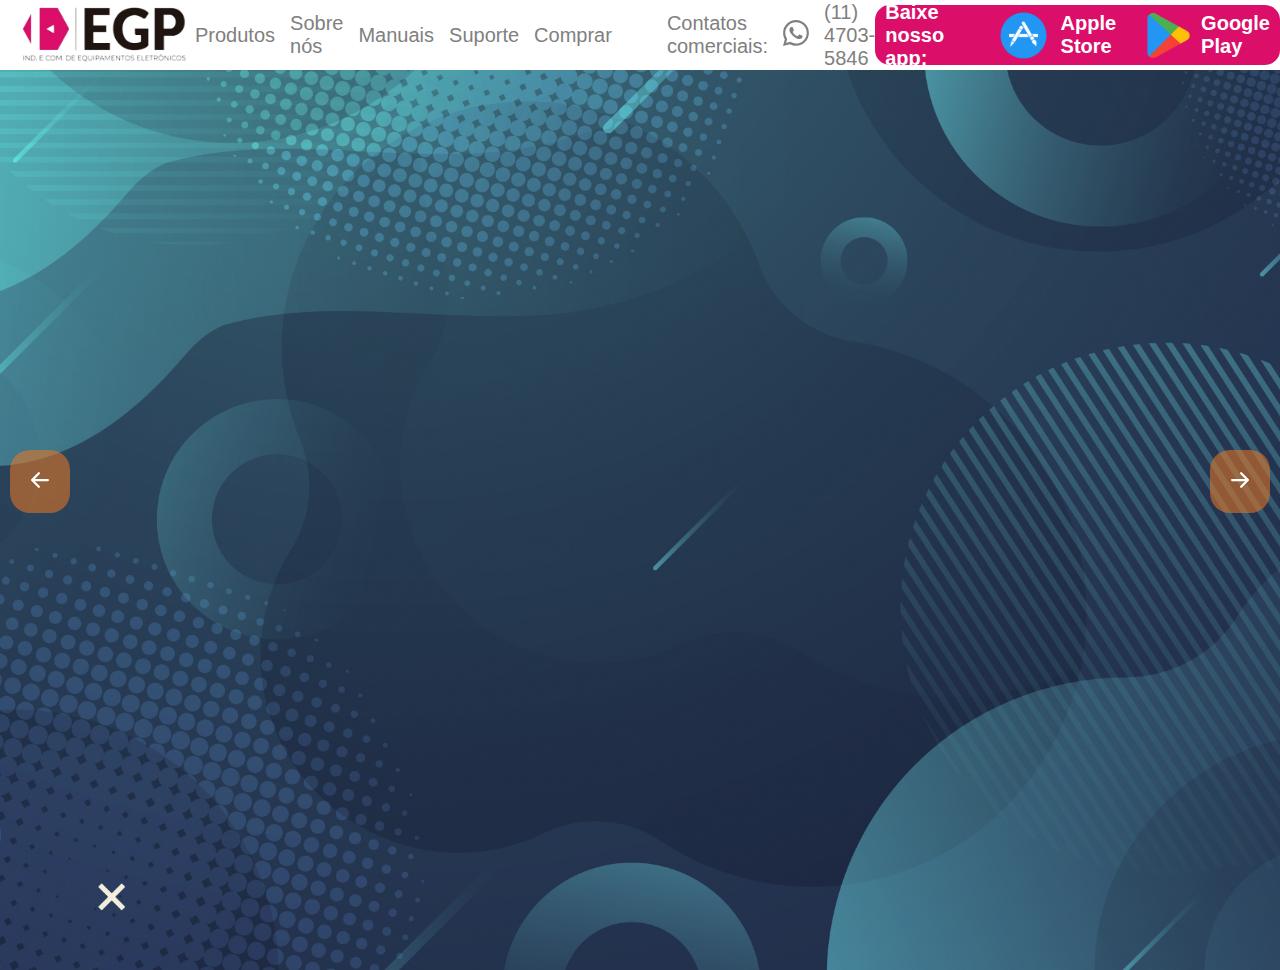
==== index.html @ 83e6ec0a "first deploy" ====
<!DOCTYPE html>
<html lang="en">
<head>
    <meta charset="UTF-8">
    <link rel="stylesheet" href="globals.css">
    <link rel="stylesheet" href="./styles/banner.css">    
    <link rel="stylesheet" href="./styles/header.css">
    <link rel="preconnect" href="https://fonts.googleapis.com">
    <link rel="preconnect" href="https://fonts.gstatic.com" crossorigin>
    <link href="https://fonts.googleapis.com/css2?family=Joan&display=swap" rel="stylesheet">
    <meta name="viewport" content="width=device-width, initial-scale=1.0">
    <title>Grupo EGP</title>
    <link rel="shortcut icon" href="./images/IconeEGP.png" type="image/x-icon">
</head>
<body>
    <header class="header">

        <div class="leftside">
            <a href="index.html"></a>
                <img src="./images/egppreto.png" alt="Logo" class="logo">
            </a>
        </div>

        <div class="midleside">
            <ul class="navbar">
                <li><a href="">Produtos</a></li>
                <li><a href="">Sobre nós</a></li>
                <li><a href="">Manuais</a></li>
                <li><a href="">Suporte</a></li>
                <li><a href="">Comprar</a></li>
            </ul>
            <div class="socialmedia">
                <div class="icons">
                    <p>Contatos comerciais:</p>
                    <a href=""><svg xmlns="http://www.w3.org/2000/svg" width="26"fill="currentColor" class="bi bi-whatsapp" viewBox="0 0 16 16">
                    <path d="M13.601 2.326A7.85 7.85 0 0 0 7.994 0C3.627 0 .068 3.558.064 7.926c0 1.399.366 2.76 1.057 3.965L0 16l4.204-1.102a7.9 7.9 0 0 0 3.79.965h.004c4.368 0 7.926-3.558 7.93-7.93A7.9 7.9 0 0 0 13.6 2.326zM7.994 14.521a6.6 6.6 0 0 1-3.356-.92l-.24-.144-2.494.654.666-2.433-.156-.251a6.56 6.56 0 0 1-1.007-3.505c0-3.626 2.957-6.584 6.591-6.584a6.56 6.56 0 0 1 4.66 1.931 6.56 6.56 0 0 1 1.928 4.66c-.004 3.639-2.961 6.592-6.592 6.592m3.615-4.934c-.197-.099-1.17-.578-1.353-.646-.182-.065-.315-.099-.445.099-.133.197-.513.646-.627.775-.114.133-.232.148-.43.05-.197-.1-.836-.308-1.592-.985-.59-.525-.985-1.175-1.103-1.372-.114-.198-.011-.304.088-.403.087-.088.197-.232.296-.346.1-.114.133-.198.198-.33.065-.134.034-.248-.015-.347-.05-.099-.445-1.076-.612-1.47-.16-.389-.323-.335-.445-.34-.114-.007-.247-.007-.38-.007a.73.73 0 0 0-.529.247c-.182.198-.691.677-.691 1.654s.71 1.916.81 2.049c.098.133 1.394 2.132 3.383 2.992.47.205.84.326 1.129.418.475.152.904.129 1.246.08.38-.058 1.171-.48 1.338-.943.164-.464.164-.86.114-.943-.049-.084-.182-.133-.38-.232"/>
                  </svg></a>
                  <p>(11) 4703-5846</p>
                </div>

            </div>
        </div>

        <div class="rightside">
            <div class="app">
                <p>Baixe nosso app:</p>
                    <div class="applestore">
                        <img src="./images/AppleStore.png" alt="Apple Store">
                        <p>Apple Store</p>
                    </div>

                    <div class="googleplay">
                        <img id="googleplay" src="./images/googleplay.png" alt="Google Play">
                        <p>Google Play</p>
                    </div>
             </div>
        </div>

    </header>
    <section class="banner">
        <div class="carousel-images">
            <img src="./images/background.jpg" alt="">
        </div>
        <button class="prev"><svg xmlns="http://www.w3.org/2000/svg" width="36" height="36" fill="currentColor" class="bi bi-arrow-left-short" viewBox="0 0 16 16">
            <path fill-rule="evenodd" d="M12 8a.5.5 0 0 1-.5.5H5.707l2.147 2.146a.5.5 0 0 1-.708.708l-3-3a.5.5 0 0 1 0-.708l3-3a.5.5 0 1 1 .708.708L5.707 7.5H11.5a.5.5 0 0 1 .5.5"/>
          </svg></button>
        <button class="next"><svg xmlns="http://www.w3.org/2000/svg" width="36" height="36" fill="currentColor" class="bi bi-arrow-right-short" viewBox="0 0 16 16">
            <path fill-rule="evenodd" d="M4 8a.5.5 0 0 1 .5-.5h5.793L8.146 5.354a.5.5 0 1 1 .708-.708l3 3a.5.5 0 0 1 0 .708l-3 3a.5.5 0 0 1-.708-.708L10.293 8.5H4.5A.5.5 0 0 1 4 8"/>
          </svg></button>
    </section>
</body>
</html>
---- globals.css ----
@import url('https://fonts.googleapis.com/css2?family=Joan&display=swap');

* {
    padding: 0;
    margin: 0;
    font-family: 'Gill Sans', 'Gill Sans MT', Calibri, 'Trebuchet MS', sans-serif;
}

.joan-regular {
    font-family: "Joan", serif;
    font-weight: 400;
    font-style: normal;
  }
---- styles/banner.css ----
.carousel {
    position: relative;
    width: 1920px;
    overflow: hidden;
    background-color: black;
}

.carousel-images {
    display: flex;
    transition: transform 0.5s ease-in-out;
}

.carousel-images img {
    width: 1920px;
    height: 900px;
}

button {
    position: absolute;
    top: 50%;
    background-color: #e878228f;
    color: white;
    border: none;
    border-radius: 20px;
    padding: 12px;
    cursor: pointer;
}

button.prev {
    left: 10px;
}

button.next {
    right: 10px;
}
---- styles/header.css ----
.header {
    display: flex;
    align-items: center;
    justify-content: space-around;
    background-color: white;
    height: 70px;
}

.leftside {
    display: flex;
    align-items: center;
    gap: 15px;
}
.leftside img {
    width: 180px;
}
.leftside h1 {
    font-size: 48px;
}

.midleside {
    display: flex;
    align-items: center;
    gap: 55px;

    font-size: 20px;
}
.midleside .navbar {
    display: flex;
    align-items: center;
    gap: 15px;
    list-style: none;
}
.midleside .navbar a {
    text-decoration: none;
    color: gray;
}
.midleside .navbar a:hover {
    color: #48939E;
    font-weight: bolder;

}
.midleside .socialmedia .icons {
    display: flex;
    align-items: center;
    gap: 15px;
}
.midleside .socialmedia .icons p {
    color: gray;
}
.midleside .socialmedia a {
    text-decoration: none;
    color: gray;
}
.midleside .socialmedia a:hover {
    color: #48939E;
    font-weight: bolder;
}

.rightside {
    color: white;
    width: 530px;
    height: 40px;
    display: flex;
    padding: 10px;
    border-radius: 15px;
    background-color: #DB0E69;
}
.app  {
    display: flex;
    align-items: center;
    gap: 30px;
}
.app p {
    font-size: 20px;
    font-weight: bolder;
}

.app .googleplay img {
    width: 45px;
}
.app .googleplay {
    gap: 10px;
    display: flex;
    align-items: center;
}
.app .applestore {
    gap: 10px;
    align-items: center;
    display: flex;
}
.app .applestore img {
    width: 55px;
}
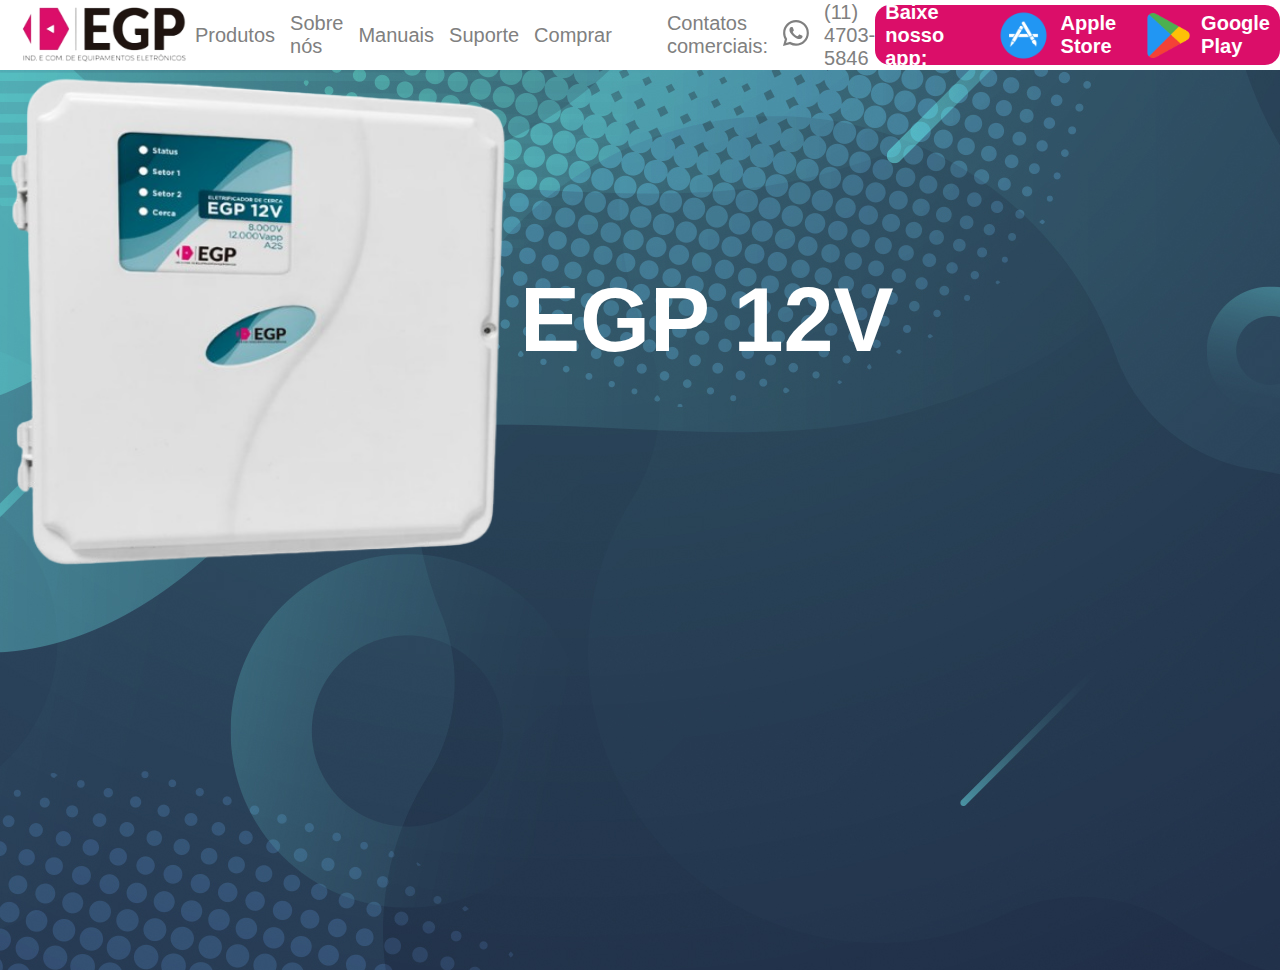
==== commit 4ecc46d2: "new css" ====
--- a/index.html
+++ b/index.html
@@ -58,15 +58,12 @@
 
     </header>
     <section class="banner">
-        <div class="carousel-images">
-            <img src="./images/background.jpg" alt="">
+        <div class="carousel">
+            <div class="carousel-images">
+                <img src="./images/products/12V imagem.png" alt="">
+                <p>EGP 12V</p>
+            </div>
         </div>
-        <button class="prev"><svg xmlns="http://www.w3.org/2000/svg" width="36" height="36" fill="currentColor" class="bi bi-arrow-left-short" viewBox="0 0 16 16">
-            <path fill-rule="evenodd" d="M12 8a.5.5 0 0 1-.5.5H5.707l2.147 2.146a.5.5 0 0 1-.708.708l-3-3a.5.5 0 0 1 0-.708l3-3a.5.5 0 1 1 .708.708L5.707 7.5H11.5a.5.5 0 0 1 .5.5"/>
-          </svg></button>
-        <button class="next"><svg xmlns="http://www.w3.org/2000/svg" width="36" height="36" fill="currentColor" class="bi bi-arrow-right-short" viewBox="0 0 16 16">
-            <path fill-rule="evenodd" d="M4 8a.5.5 0 0 1 .5-.5h5.793L8.146 5.354a.5.5 0 1 1 .708-.708l3 3a.5.5 0 0 1 0 .708l-3 3a.5.5 0 0 1-.708-.708L10.293 8.5H4.5A.5.5 0 0 1 4 8"/>
-          </svg></button>
     </section>
 </body>
 </html>--- a/styles/banner.css
+++ b/styles/banner.css
@@ -1,35 +1,26 @@
+.banner {
+    height: 900px;
+    width: 1920px;
+    background-image: url(../images/background.jpg);
+}
 .carousel {
     position: relative;
     width: 1920px;
     overflow: hidden;
-    background-color: black;
 }
-
 .carousel-images {
     display: flex;
+    align-items: center;
     transition: transform 0.5s ease-in-out;
+}
+.carousel-images p {
+    font-size: 90px;
+    font-weight: bolder;
+    color: white;
 }
 
 .carousel-images img {
-    width: 1920px;
-    height: 900px;
+    width: 520px;
+    height: 500px;
 }
 
-button {
-    position: absolute;
-    top: 50%;
-    background-color: #e878228f;
-    color: white;
-    border: none;
-    border-radius: 20px;
-    padding: 12px;
-    cursor: pointer;
-}
-
-button.prev {
-    left: 10px;
-}
-
-button.next {
-    right: 10px;
-}
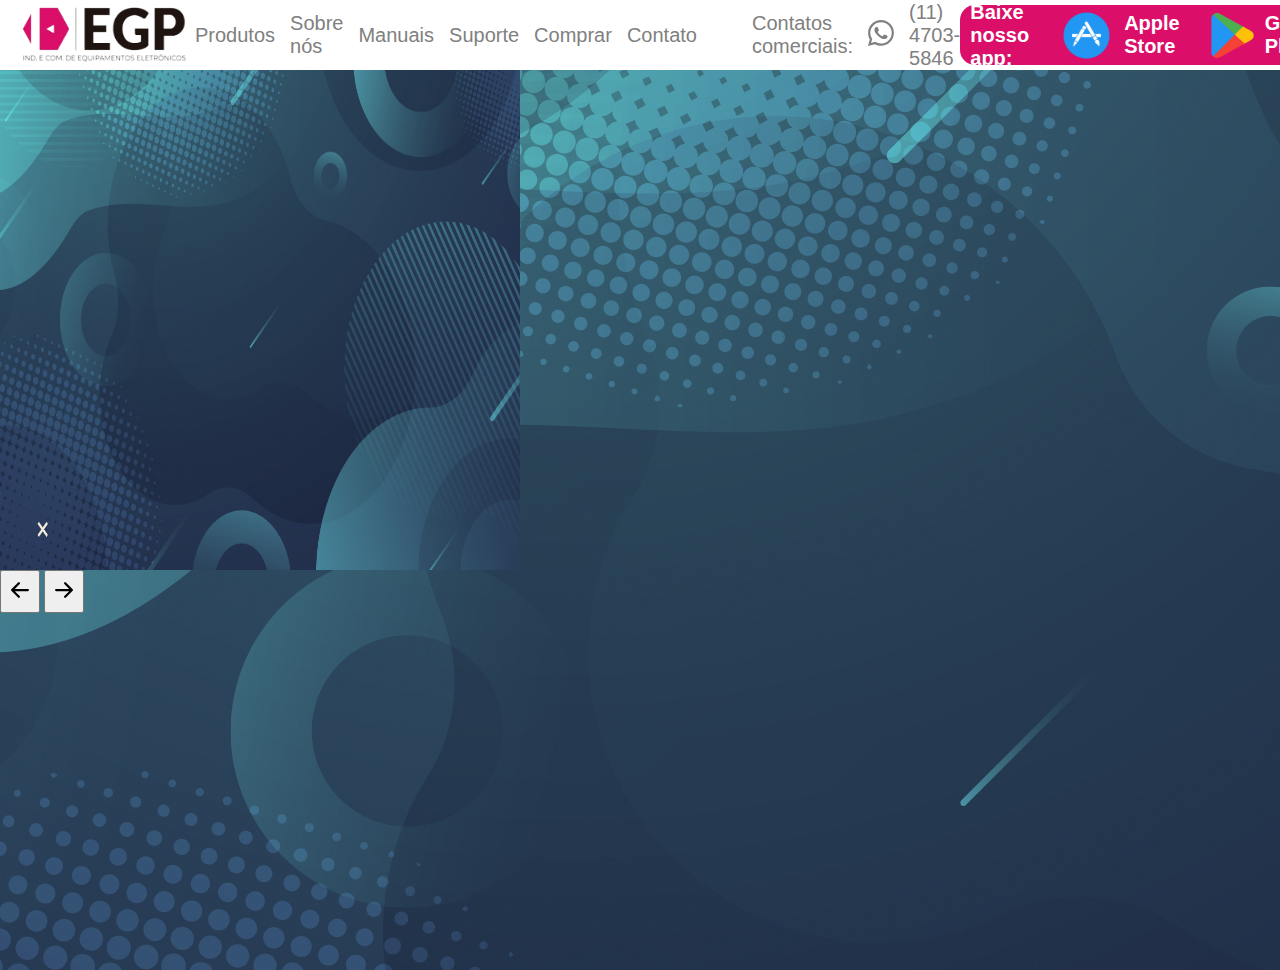
==== commit bf1948b5: "tt formulario" ====
--- a/index.html
+++ b/index.html
@@ -28,6 +28,7 @@
                 <li><a href="">Manuais</a></li>
                 <li><a href="">Suporte</a></li>
                 <li><a href="">Comprar</a></li>
+                <li><a href="./formulario/Contato.html">Contato</a></li>
             </ul>
             <div class="socialmedia">
                 <div class="icons">
@@ -58,12 +59,16 @@
 
     </header>
     <section class="banner">
-        <div class="carousel">
-            <div class="carousel-images">
-                <img src="./images/products/12V imagem.png" alt="">
-                <p>EGP 12V</p>
-            </div>
+        <div class="carousel-images">
+            <img src="./images/background.jpg" alt="">
         </div>
+        <button class="prev"><svg xmlns="http://www.w3.org/2000/svg" width="36" height="36" fill="currentColor" class="bi bi-arrow-left-short" viewBox="0 0 16 16">
+            <path fill-rule="evenodd" d="M12 8a.5.5 0 0 1-.5.5H5.707l2.147 2.146a.5.5 0 0 1-.708.708l-3-3a.5.5 0 0 1 0-.708l3-3a.5.5 0 1 1 .708.708L5.707 7.5H11.5a.5.5 0 0 1 .5.5"/>
+          </svg></button>
+        <button class="next"><svg xmlns="http://www.w3.org/2000/svg" width="36" height="36" fill="currentColor" class="bi bi-arrow-right-short" viewBox="0 0 16 16">
+            <path fill-rule="evenodd" d="M4 8a.5.5 0 0 1 .5-.5h5.793L8.146 5.354a.5.5 0 1 1 .708-.708l3 3a.5.5 0 0 1 0 .708l-3 3a.5.5 0 0 1-.708-.708L10.293 8.5H4.5A.5.5 0 0 1 4 8"/>
+          </svg></button>
     </section>
+    <!--Man vou  cria uma pag de contato-->
 </body>
 </html>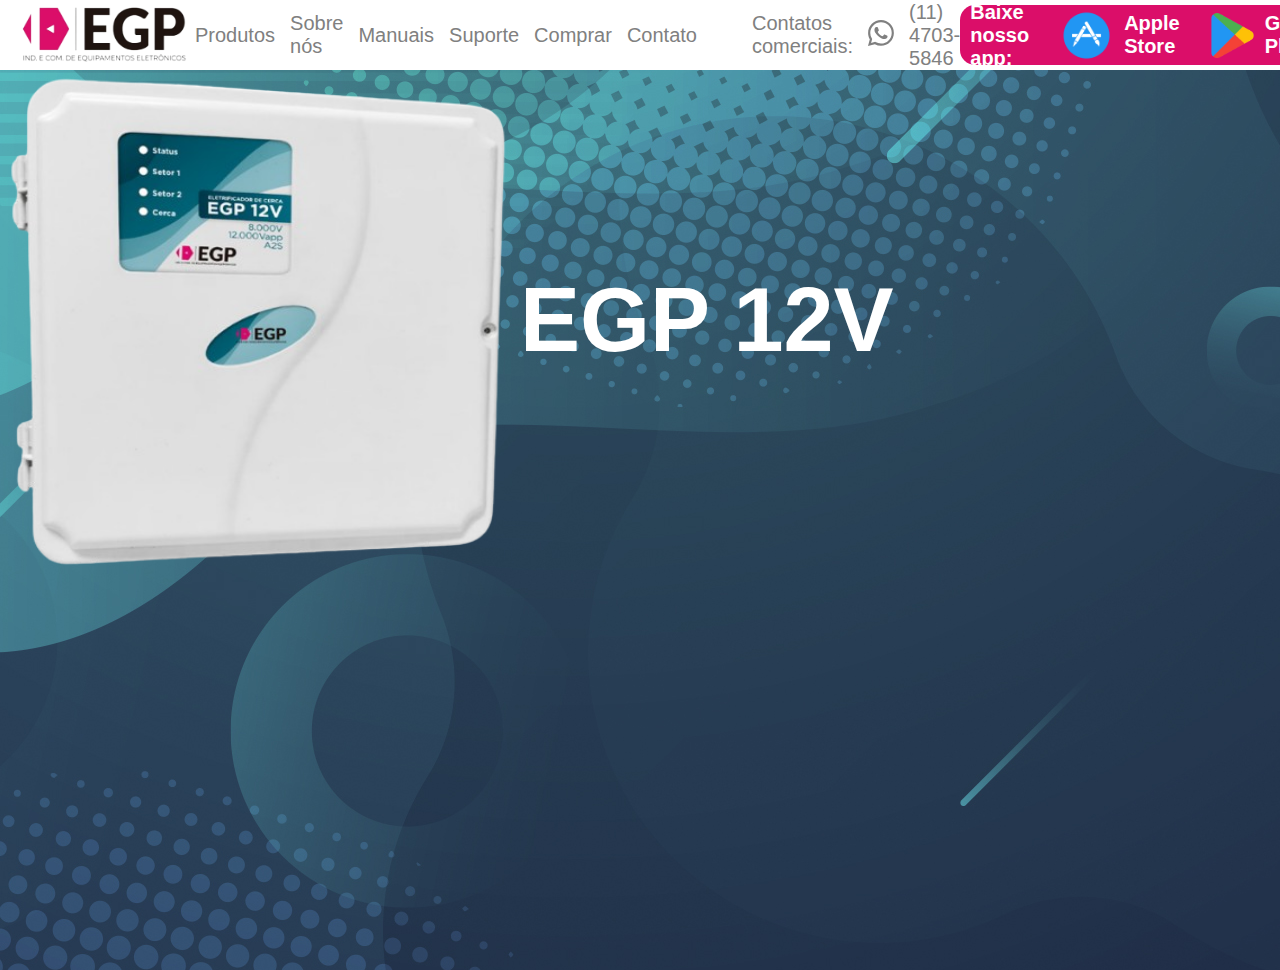
==== commit 481a85ec: "Merge branch 'main' of https://github.com/vitordsb/EGPindustria" ====
--- a/index.html
+++ b/index.html
@@ -59,15 +59,12 @@
 
     </header>
     <section class="banner">
-        <div class="carousel-images">
-            <img src="./images/background.jpg" alt="">
+        <div class="carousel">
+            <div class="carousel-images">
+                <img src="./images/products/12V imagem.png" alt="">
+                <p>EGP 12V</p>
+            </div>
         </div>
-        <button class="prev"><svg xmlns="http://www.w3.org/2000/svg" width="36" height="36" fill="currentColor" class="bi bi-arrow-left-short" viewBox="0 0 16 16">
-            <path fill-rule="evenodd" d="M12 8a.5.5 0 0 1-.5.5H5.707l2.147 2.146a.5.5 0 0 1-.708.708l-3-3a.5.5 0 0 1 0-.708l3-3a.5.5 0 1 1 .708.708L5.707 7.5H11.5a.5.5 0 0 1 .5.5"/>
-          </svg></button>
-        <button class="next"><svg xmlns="http://www.w3.org/2000/svg" width="36" height="36" fill="currentColor" class="bi bi-arrow-right-short" viewBox="0 0 16 16">
-            <path fill-rule="evenodd" d="M4 8a.5.5 0 0 1 .5-.5h5.793L8.146 5.354a.5.5 0 1 1 .708-.708l3 3a.5.5 0 0 1 0 .708l-3 3a.5.5 0 0 1-.708-.708L10.293 8.5H4.5A.5.5 0 0 1 4 8"/>
-          </svg></button>
     </section>
     <!--Man vou  cria uma pag de contato-->
 </body>
